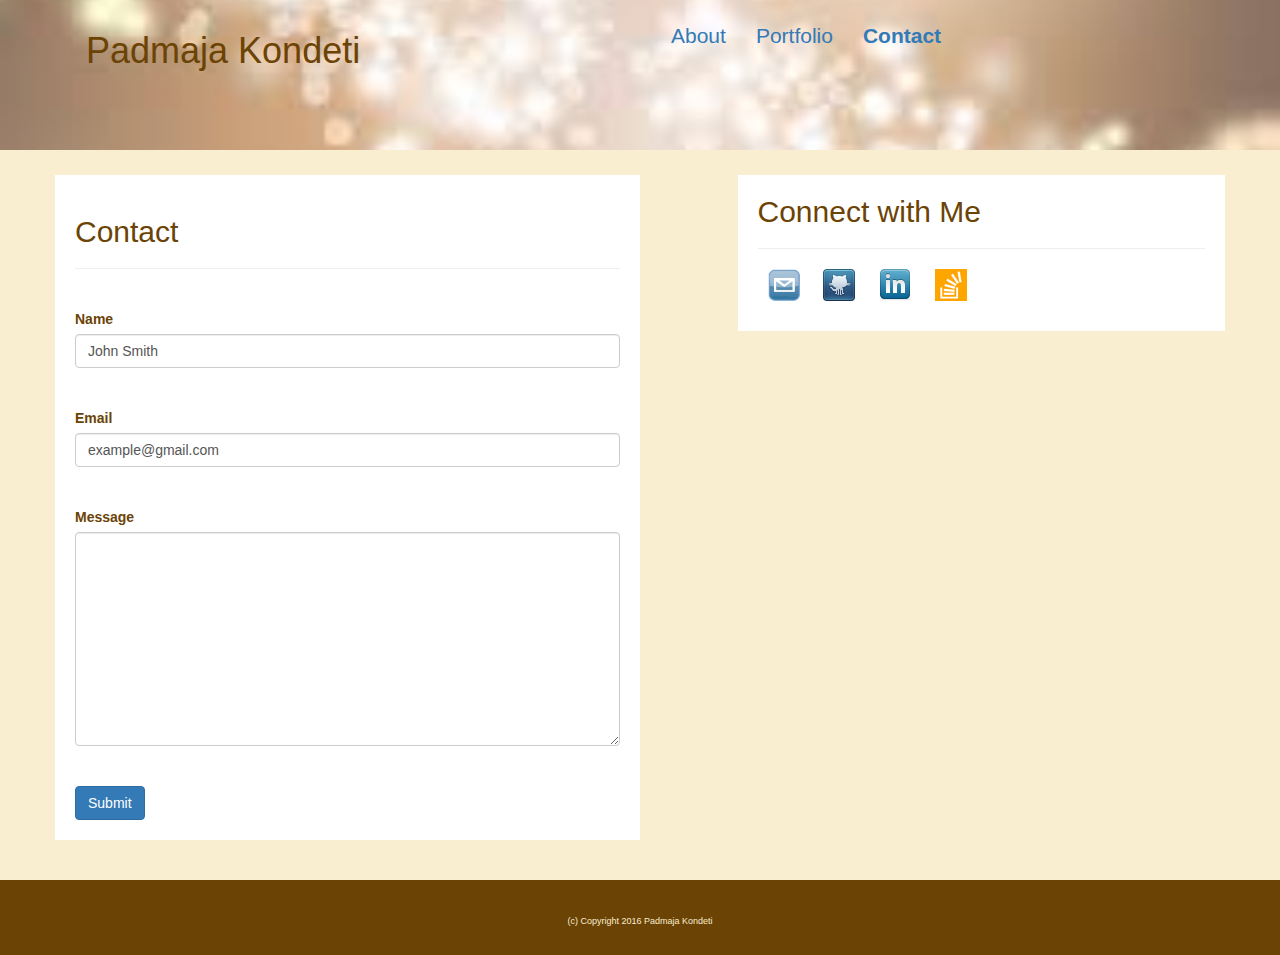
==== contact.html @ 18038f99 "initial files" ====
<!DOCTYPE html>
<html lang="en">
<head>
	<meta charset="UTF-8">
		<meta http-equiv="X-UA-Compatible" content="IE=edge">
		<meta name="viewport" content="width=device-width, initial-scale=1">
		<link rel="stylesheet" href="https://maxcdn.bootstrapcdn.com/bootstrap/3.3.5/css/bootstrap.min.css">
		<link rel="stylesheet" href="assets/css/styles.css">
		<title>Padmaja Kondeti</title>
</head>
<body>
	<header class="bgimage">
	<div class="container">
		<p></p>
		<div class="row">
			<nav class="navbar navbar-nav">
				<div class="container">
				<section class="col-lg-6 col-md-6 col-sm-12">
					<div class="navbar-header">
	 					<h1>Padmaja Kondeti</h1>
					</div>
				</section>
				<section class="col-lg-6 col-md-6 col-sm-12">
					<ul class="nav navbar-nav nabar-right ">
	 					<li><a href="index.html" alt="about">About</a></li>
						<li><a href="portfolio.html" alt="Portfolio">Portfolio</a></li>
						<li class="active"><a href="contact.html" alt="Contact">Contact </a></li>
	  
					</ul>  
				</section>  
				</div>
			</nav>			
		</div>
	</div>
	</header>
	<div class="container">
	<p></p>
		<div class="row main">
			<section id="main-bio" class="col-lg-6 col-md-12 col-sm-12">
				<h2>Contact</h2>
				<hr>
				<br>
					<form id="frm-contact" action="action_page.php">
						<label for="name">Name</label>
						<br>
						<input id="name" class="frm-elements form-control" type="text" value="John Smith"></input>
						<br><br>
						<label for="email">Email</label>
						<br>
						<input id="email" type="text" class="frm-elements form-control" value="example@gmail.com"></input>
						<br><br>
						<label for="message">Message</label><br>
						<textarea id="message" class="frm-elements form-control" rows="10" cols="30">
						</textarea><br><br>
						<input class="btn submit btn-primary" type="submit" value="Submit"></input><br>
					</form>
				</section>
				<section id="contact-info" class="col-lg-offset-1 col-lg-5 col-md-12 col-sm-12">

				<h2>Connect with Me</h2>
				<hr>
				<ul class="list-unstyled">
					<li><a href="#"><img src="assets/images/email.png" alt="email"></a></li>
					<li><a href="#"><img src="assets/images/github.png" alt="email"></a></li>
					<li><a href="#"><img src="assets/images/linkedin.png" alt="email"></a></li>
					<li><a href="#"><img src="assets/images/stackoverflow-32.png" alt="email"></a></li>
				</ul>
				<p></p>
			</section>
			</div>
			<div class="push"></div>
		</div>
	</div>
<footer class="footer">
	<p>(c) Copyright 2016 Padmaja Kondeti</p>
</footer>
</body>
</html>
---- assets/css/styles.css ----
body{
	background:#f9eecf;
	color: #6b4305;
}
.bgimage{
	background-image: url("../images/background.jpg");
	background-position: center center;
	background-size: cover;
	height:150px;
}
a.navbar-brand{
	color:#6b4305;
	size:.5em;
}
ul.nav{
	color:#6b4305;
	font-size: 	1.5em;
	z-index: auto;
}
li.active{
	color: #6b4305;
	font-weight: bold;	
}
/*.bgimage h1{
	/* margin-top:40px;
}*/
.align-middle {
  margin-top: 25%;
  margin-bottom: 25%;
} 
.float-right{
	float:right;
}
.icon{
	max-width:150px;
	margin: 0 auto;
	display:block;
}
.services section{
	text-align: center;
	padding-bottom: 20px;
}
@media(min-width: 1200px){
	h3{
		margin-top: 0;
	}
	.services section{
		text-align: :right;
	}
}
#main-bio,
#contact-info
 {
	background: #fff;
	padding: 0px 20px 20px 20px;
}
#main-bio {
	margin-bottom: 20px;
	border: 1px solid ##b09835;
	color: #6b4305;
	padding-top:20px;
	
}
#main-bio h3{
	padding-top: 10px;
}
#main-bio p {
	font-family: 'Arial', 'Helvetica Neue', Helvetica, sans-serif;	
}
#contact-info {
	border: 1px solid ##b09835;
}
#bio-image {
	width: 200px;
	height: 200px;
	float: left;	
	margin-right: 20px;
	margin-bottom: 20px;
}
#contact-info ul {
    margin: 0;
    padding: 0;
 }
#contact-info li{
    display: inline;
    padding:10px;
}
.main{
	margin-top: 25px;
}

footer{
	background:#6b4305; 
	height: 75px;
	color:#f9eecf;
	text-align: center;
	font-size: xx-small;
	margin-top: 20px;
	
}
footer p {
	padding-top: 35px;
	background-size: cover;
}
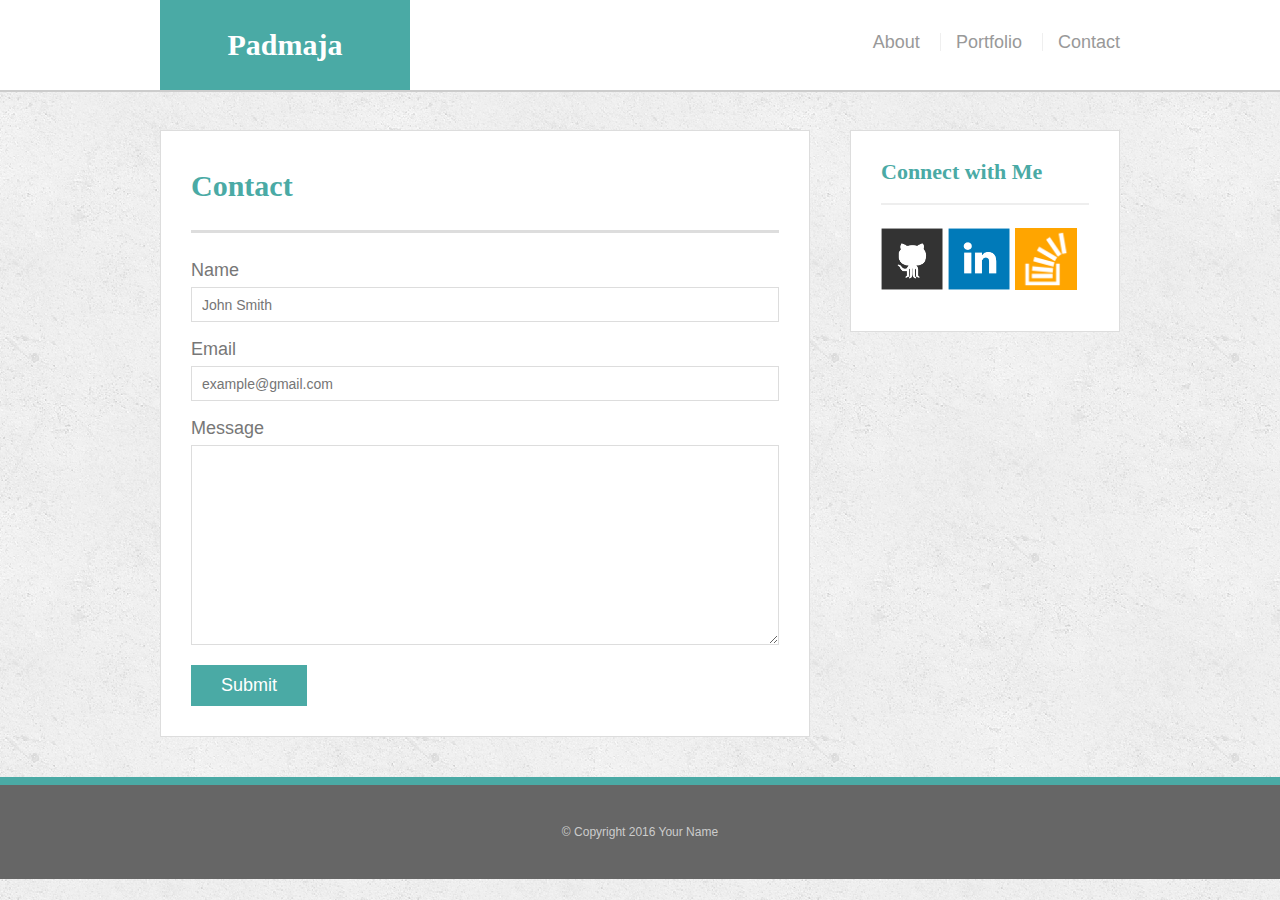
==== commit d84f5832: "updated images" ====
--- a/contact.html
+++ b/contact.html
@@ -1,78 +1,62 @@
-<!DOCTYPE html>
-<html lang="en">
+<!doctype html>
+<html>
 <head>
 	<meta charset="UTF-8">
-		<meta http-equiv="X-UA-Compatible" content="IE=edge">
-		<meta name="viewport" content="width=device-width, initial-scale=1">
-		<link rel="stylesheet" href="https://maxcdn.bootstrapcdn.com/bootstrap/3.3.5/css/bootstrap.min.css">
-		<link rel="stylesheet" href="assets/css/styles.css">
-		<title>Padmaja Kondeti</title>
+	<title>Contact | PK</title>
+	<link rel="stylesheet" type="text/css" href="assets/css/style.css">
 </head>
 <body>
-	<header class="bgimage">
-	<div class="container">
-		<p></p>
-		<div class="row">
-			<nav class="navbar navbar-nav">
-				<div class="container">
-				<section class="col-lg-6 col-md-6 col-sm-12">
-					<div class="navbar-header">
-	 					<h1>Padmaja Kondeti</h1>
-					</div>
-				</section>
-				<section class="col-lg-6 col-md-6 col-sm-12">
-					<ul class="nav navbar-nav nabar-right ">
-	 					<li><a href="index.html" alt="about">About</a></li>
-						<li><a href="portfolio.html" alt="Portfolio">Portfolio</a></li>
-						<li class="active"><a href="contact.html" alt="Contact">Contact </a></li>
-	  
-					</ul>  
-				</section>  
-				</div>
-			</nav>			
+
+	<header id="masthead">
+		<div class="container">
+			<a href="index.html" id="logo">Padmaja</a>
+			<nav>
+				<a href="index.html">About</a>
+				<a href="portfolio.html">Portfolio</a>
+				<a href="contact.html">Contact</a>
+			</nav>
 		</div>
-	</div>
 	</header>
-	<div class="container">
-	<p></p>
-		<div class="row main">
-			<section id="main-bio" class="col-lg-6 col-md-12 col-sm-12">
-				<h2>Contact</h2>
-				<hr>
-				<br>
-					<form id="frm-contact" action="action_page.php">
+
+	<main class="container">
+		<section class="main-section">
+			<h1>Contact</h1>
+
+			<form id="contact-form">
+				<ul>
+					<li>
 						<label for="name">Name</label>
-						<br>
-						<input id="name" class="frm-elements form-control" type="text" value="John Smith"></input>
-						<br><br>
+						<input type="text" id="name" name="name" placeholder="John Smith" required="required">
+					</li>
+					<li>
 						<label for="email">Email</label>
-						<br>
-						<input id="email" type="text" class="frm-elements form-control" value="example@gmail.com"></input>
-						<br><br>
-						<label for="message">Message</label><br>
-						<textarea id="message" class="frm-elements form-control" rows="10" cols="30">
-						</textarea><br><br>
-						<input class="btn submit btn-primary" type="submit" value="Submit"></input><br>
-					</form>
-				</section>
-				<section id="contact-info" class="col-lg-offset-1 col-lg-5 col-md-12 col-sm-12">
+						<input type="email" id="email" name="email" placeholder="example@gmail.com" required="required">
+					</li>
+					<li>
+						<label for="message">Message</label>
+						<textarea id="message" name="message" required="required"></textarea>
+					</li>
+				</ul>
+				<input type="submit">
+			</form>
 
+		</section>
+
+		<section class="sidebar">
+			<div id="connect">
 				<h2>Connect with Me</h2>
-				<hr>
-				<ul class="list-unstyled">
-					<li><a href="#"><img src="assets/images/email.png" alt="email"></a></li>
-					<li><a href="#"><img src="assets/images/github.png" alt="email"></a></li>
-					<li><a href="#"><img src="assets/images/linkedin.png" alt="email"></a></li>
-					<li><a href="#"><img src="assets/images/stackoverflow-32.png" alt="email"></a></li>
-				</ul>
-				<p></p>
-			</section>
+
+				<a href="https://github.com/padmajakondeti"><img src="assets/images/github-128.png" class="social" alt="Github"></a>
+				<a href="https://www.linkedin.com/in/padmajakondeti"><img src="assets/images/linkedin-128.png" class="social" alt="LinkedIn"></a>
+				<a href="http://stackoverflow.com/users/2301930/user2301930"><img src="assets/images/stackoverflow-128.png" class="social" alt="Stack Overflow"></a>
 			</div>
-			<div class="push"></div>
+		</section>
+	</main>
+
+	<footer>
+		<div class="container">
+			&copy; Copyright 2016 Your Name
 		</div>
-	</div>
-<footer class="footer">
-	<p>(c) Copyright 2016 Padmaja Kondeti</p>
-</footer>
+	</footer>
 </body>
 </html>--- a/assets/css/style.css
+++ b/assets/css/style.css
@@ -0,0 +1,296 @@
+@import url("reset.css");
+
+body {
+	background: url("../images/concrete_seamless.png");
+	font-size: 18px;
+	line-height: 34px;
+	font-family: 'Arial', 'Helvetica Neue', Helvetica, sans-serif;
+	color: #777;
+}
+
+* {
+	box-sizing: border-box;
+}
+
+/*general*/
+
+.container {
+	width: 100%;
+	max-width: 960px;
+	margin: 0 auto;
+	clear: both;
+}
+h1, 
+h2,
+h3,
+p {
+	margin-bottom: 20px;
+}
+p:last-child {
+	margin-bottom: 0;
+}
+h1, h2, h3 {
+	font-family: 'Georgia', Times, Times New Roman, serif;
+	font-weight: 700;
+	color: #4aaaa5;
+}
+h1 {
+	font-size: 30px;
+	line-height: 49px;
+	border-bottom: 3px solid #ddd;
+	padding-bottom: 20px;
+}
+h2,
+h3 {
+	font-size: 22px;
+}
+h3 a{
+	color: #fff;
+	text-decoration: none;
+}
+
+/*header*/
+
+#masthead {
+	background: #fff;
+	margin: 0 0 30px;
+	z-index: 99;
+	color: #fff;
+	overflow: auto;
+	border-bottom: 2px solid #ccc;
+	position: fixed;
+	width: 100%;
+}
+#logo {
+	width: 250px;
+	height: 90px;
+	background: #4aaaa5;
+	float: left;
+	font-family: 'Georgia', Times, Times New Roman, serif;
+	text-align: center;
+	line-height: 90px;
+	color: #fff;
+	font-weight: 700;
+	font-size: 30px;
+	text-decoration: none;
+}
+nav {
+	float: right;
+	margin-top: 25px;
+}
+nav a {
+	color: #999;
+	text-decoration: none;
+	margin-left: 15px;
+	display: inline-block;
+	border-left: 1px solid #efefef;
+	padding-left: 15px;
+	line-height: 18px;
+}
+nav a:first-child {
+	border-left: 0 none;
+}
+
+/*footer*/
+
+footer {
+	background: #666;
+	color: #fff;
+	padding: 30px 0;
+	clear: both;
+	border-top: 8px solid #4aaaa5;
+	color: #ccc;
+	font-size: 12px;
+	text-align: center;
+}
+
+/*sidebar*/
+
+.sidebar {
+	background: #fff;
+	padding: 30px;
+	width: 100%;
+	max-width: 270px;
+	float: right;
+	border: 1px solid #ddd;
+	margin-bottom: 20px;
+}
+h3,
+.sidebar h2 {
+	border-bottom: 2px solid #eee;
+	padding-bottom: 20px;
+	margin-bottom: 15px;
+	line-height: 22px;
+}
+.social {
+	width: 62px;
+	height: 62px;
+	margin-top: 8px;
+	margin-right: 5px;
+}
+.social:last-child {
+	margin-right: 0;
+}
+
+/*main*/
+
+main {
+	padding-top: 130px;
+}
+.main-section {
+	background: #fff;
+	padding: 30px;
+	margin: 0 0 40px 0;
+	width: 100%;
+	max-width: 650px;
+	float: left;
+	border: 1px solid #ddd;
+}
+
+/*portfolio page*/
+
+.work {
+	width: 274px;
+	overflow: auto;
+	position: relative;
+	float: left;
+	margin: 20px 0 25px;
+}
+.work:nth-child(even) {
+	margin-right: 40px;
+}
+.work img {
+	width: 100%;
+	border: 0 none;
+	opacity: .8;
+}
+.work h3 {
+	border-bottom: 0;
+	background: #4aaaa5;
+	color: #fff;
+	text-align: center;
+	position: absolute;
+	padding: 15px;
+	width: 100%;
+	bottom: 20px;
+	line-height: 30px;
+	margin-bottom: 0;
+	font-weight: 300;
+}
+.auth-image {
+	width: 200px;
+	height: auto;
+	margin-top: 10px;
+	float: left;
+	margin-right: 25px;
+}
+
+/*contact page*/
+
+#contact-form ul {
+	margin-bottom: 20px;
+}
+#contact-form li {
+	margin-bottom: 10px;
+}
+label,
+input[type=text],
+input[type=email],
+textarea {
+	display: block;
+	width: 100%;
+}
+input[type=text],
+input[type=email],
+textarea {
+	height: 35px;
+	border: 1px solid #ddd;
+	padding: 0 10px;
+	font-size: 14px;
+}
+textarea {
+	height: 200px;
+}
+input[type=submit] {
+	background: #4aaaa5;
+	border: 0 none;
+	color: #fff;
+	font-size: 18px;
+	padding: 10px 30px;
+	cursor: pointer;
+}
+
+@media only screen and (max-width: 980px) {
+	.container {
+		padding: 0 20px;
+		max-width: 768px;
+	}
+	main.container {
+		padding-top: 130px;
+	}
+	.main-section {
+		max-width: 420px;
+	}
+	.work {
+		width: 100%;
+	}
+	.auth-image {
+		width: 100%;
+		margin-bottom: 20px;
+	}
+}
+
+@media only screen and (max-width: 768px) {
+	.main-section,
+	.sidebar {
+		max-width: 100%;
+	}
+	main {
+		overflow: auto;
+	}
+	.work {
+		width: 47%;
+		margin-bottom: 10px;
+	}
+	.work:nth-child(even){
+		margin-right: 0;
+	} 
+	.work:nth-child(odd) {
+		float: right;
+	}
+	.auth-image {
+		width: 50%;
+	}
+	.sidebar {
+		margin-bottom: 40px;
+	}
+}
+
+@media only screen and (max-width: 640px) {
+	#masthead {
+		position: static;
+		margin-bottom: 20px;
+	}
+	header .container {
+		padding: 0;
+	}
+	main.container {
+		padding-top: 0;
+	}
+	#logo,
+	.work,
+	.auth-image {
+		width: 100%;
+	}
+	nav {
+		text-align: center;
+		width: 100%;
+		margin: 15px 0;
+	}
+	nav a {
+		width: 30%;
+		padding-left: 0;
+		margin-left: 0;
+	}
+}
+
